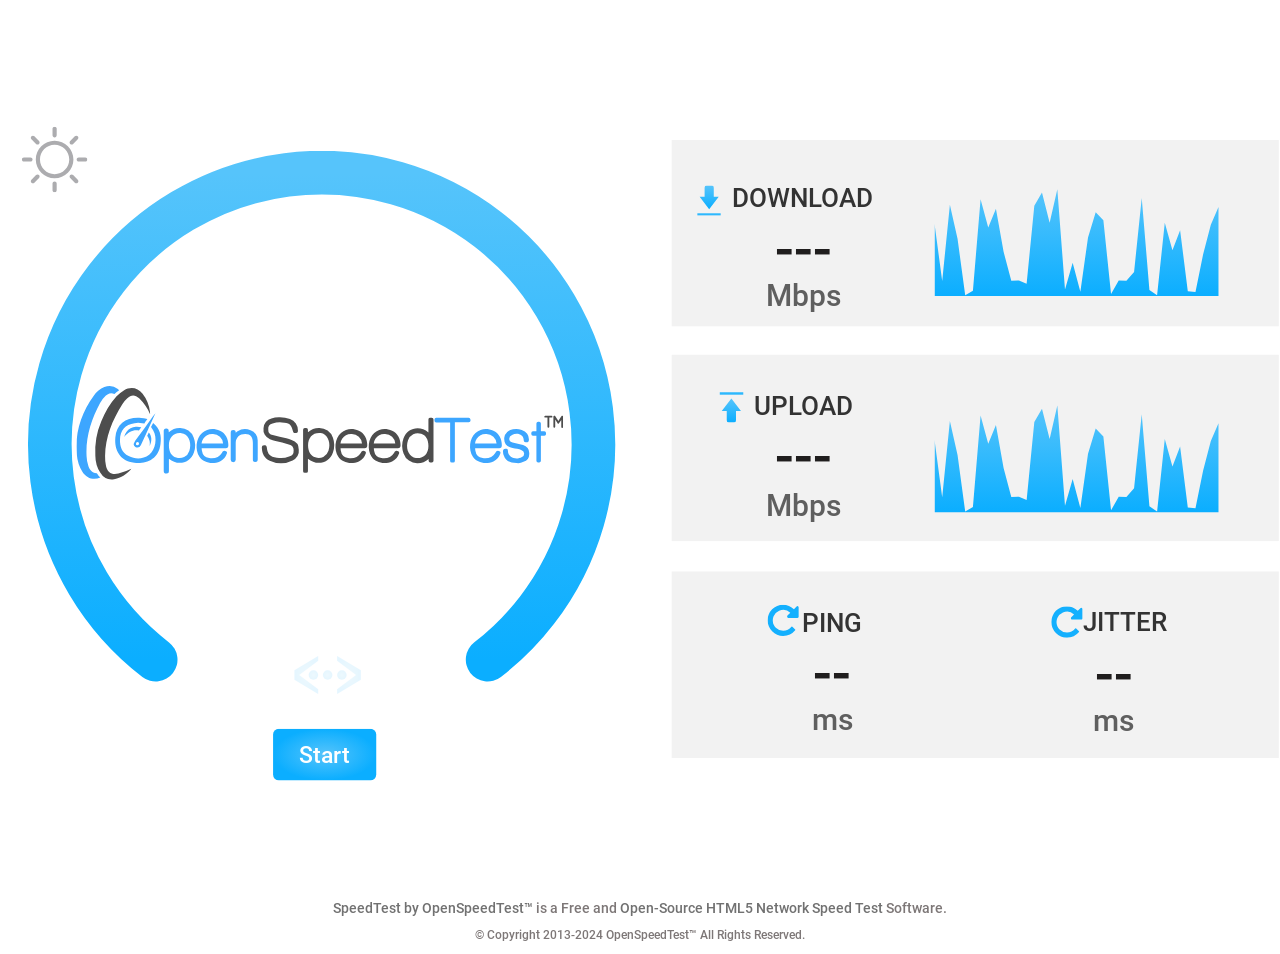
==== oph5spdtst/root/www/luci-static/resources/oph5spdtst/index.html @ a8c0d50c "First upload" ====
<!DOCTYPE html>
<html lang="en">
<head>
  <title>SpeedTest by OpenSpeedTest™</title>
  <meta name="description"
    content="Test your network speed now. HTML5 Network Performance Estimation Tool. Self-Hosted SpeedTest by OpenSpeedTest™"/>
  <link href="assets/css/app.css" rel="stylesheet" type="text/css" />
  <script> window.matchMedia&&window.matchMedia("(prefers-color-scheme: dark)").matches&&(document.head.innerHTML+='<link id="darkmode" rel="stylesheet" href="assets/css/darkmode.css" type="text/css"/>');function getCookieValue(b,a){return(a=document.cookie.match("(^|;)\\s*"+b+"\\s*=\\s*([^;]+)"))?a.pop():""}if("light"===getCookieValue("mode")){var darkStyle=document.getElementById("darkmode");darkStyle&&darkStyle.parentNode.removeChild(darkStyle)}; </script>
  <meta charset="UTF-8">
  <meta name="viewport" content="width=device-width,initial-scale=1">
  <meta http-equiv="X-UA-Compatible" content="IE=edge">
  <meta property="og:image" content="assets/images/img.png" />
  <link rel='canonical' href='https://openspeedtest.com'/>
  <link rel="apple-touch-icon" sizes="180x180" href="assets/images/icons/apple-touch-icon.png">
  <link rel="icon" type="image/png" sizes="32x32" href="assets/images/icons/favicon-32x32.png">
  <link rel="icon" type="image/png" sizes="16x16" href="assets/images/icons/favicon-16x16.png">
  <link rel="manifest" href="assets/images/icons/site.webmanifest">
  <link rel="mask-icon" href="assets/images/icons/safari-pinned-tab.svg" color="#5bbad5">
  <link rel="shortcut icon" href="assets/images/icons/favicon.ico">
  <meta name="msapplication-TileColor" content="#ffc40d">
  <meta name="msapplication-config" content="assets/images/icons/browserconfig.xml">
  <meta name="theme-color" content="#ffffff">
</head>
<body>
  <script type="text/javascript">
/*
     Official Website : https://OpenSpeedTest.COM | Email: support@openspeedtest.com
     Developed by : Vishnu | https://Vishnu.Pro | Email : me@vishnu.pro 
            
     HTML5 Network Performance Estimation Tool -> [JS,XHR,SVG,HTML,CSS]
     Started in 2011 and Moved to OpenSpeedTest.COM, Dedicated Project/Domain Name in 2013.
     SpeedTest Script -> 2013 -> Beta | 2015 -> V1 | 2019 ->V2 | 2020 V2.1 | 2021 V2.12 | 2022 V2.5 & 2.5.3
     Self-Hosted OpenSpeedTest-Server (iFrame/Nginx) -> 2014. (Managed SelfHosted SpeedTesT Widget)
     OpenSpeedTest-Server (On-premises) (Fully SelfHosted Apps)
     [OpenSpeedTest-Server Docker Image] -> V1 2019 | V2 2020 | V2.1 2021 | V2.2 & 2.2.2 2022
     [Node.js/Electron JS  OpenSpeedTest-Server Desktop Apps] -> 2020 V1 | 2021 V2 & V2.1 | 2.1.1 to 2.1.8 2022
     [Ionic Android and iOS OpenSpeedTest-Server Mobile Apps] V1.2 to 1.5 2022 

     Download Now -> https://go.openspeedtest.com/Server

     Like this Project? Please Donate NOW & Keep us Alive -> https://go.openspeedtest.com/Donate

     Speed Test by OpenSpeedTest™️ is Free and Open-Source Software (FOSS) with MIT License.
     Read full license terms @ http://go.openspeedtest.com/License

     If you have any Questions, ideas or Comments Please Send it via -> https://go.openspeedtest.com/SendMessage
*/

     // Add or Remove Server --> Automatically choose the one with the least latency
    var openSpeedTestServerList = [
        {"ServerName":"Home", "Download":"downloading", "Upload":"upload", "ServerIcon":"DefaultIcon"}
      ];
          
    // Send pings 'pingSamples' times to each Server URL.
        var pingSamples = 10;

    // 50% samples(Least)/length 1=100% 0.1 = 10%
        var jitterFinalSample = 0.5; 

    // Set a pingSample dynamically by passing "Ping" or "p" as a URL Parameter.
        var setPingSamples = true;

    // If Server has not responded within 5 Seconds for any requests we send ('pingSamples' times)
    // We will show Network Error. You can change the limit here.
    // In milliseconds, if you need to set 6 seconds. Change the value to 6000.
        var pingTimeOut = 5000; 

    // Set a PingTimeout dynamically by passing "Out" or "O" as a URL Parameter    
        var setPingTimeout = true;

    // GET or HEAD  // Other Methods may work. but why?
        var pingMethod = "GET";

    //Choose Download or Upload from the Server list. If you Prefer Download, change pingMethod to HEAD.
        var pingFile = "Upload";

    // The amount of garbage data sent to the server in Mb, 30 = 30Mb
        var ulDataSize = 5;

    // Don't touch it
        var ulDelay = 300;
        var dlDelay = 300;

    // Overhead Compensation factor, This is a browser-dependent test, Many Unknowns. Currently, 4%. That is within the margin of error.
        var upAdjust = 1.04;
        var dlAdjust = 1.04;

   // You can pass "Clean" or "C" as a URL Parameter and reset the Overhead Compensation factor to Zero or set any value between 0 and 4. 1 = 1% to 4 = 4% 
   // "clean" will not accept values above 4, so Compensation is limited to a maximum of 4%.
        var enableClean = true;

    // Minimum 12 Seconds is Expected. 
        var dlDuration = 12;
        var ulDuration = 12;

    // 6 is the common limit found on most browsers.
    // Choose  Number for parallel HTTP connections to Server | Default is 6 
        var dlThreads = 6;
        var ulThreads = 6;

    // Allow user to Change default limit of 6 parallel HTTP connections to Server  | Accept values above 1 and max 32
    // pass "XHR" or "X" as a URL Parameter
        var setHTTPReq = true;

    // Save Data to a Database
        var saveData = false;
        var saveDataURL = "//yourDatabase.Server.com:4500/save?data=";

    // Allow user to change the default 12 seconds test duration
    // Pass "Stress" or "S" as a URL Parameter.
        var stressTest = true;

    // Allow user to select and run one test at a time, download, upload, or ping
    // Pass "Test" or "T" as a URL Parameter.
        var selectTest = true;

    // Allow user to select a different server to run a test  
    // Pass "Host" or "H" ad a  URL Parameter.
    // Accept only valid HTTP URLs like "http://192.168.1.10:3000" or "https://yourHost.com"
        var selectServer = true;

    // Start a test Automatically without pressing the start button
    // You can Delay the test for 'n' seconds by passing any number as a value for Run Keyword. e.g.: "Run=10" or "R=10" to delay the test by 10 Seconds.
    // Pass "Run" or "R" as a URL Parameter to start a test instantly.
        var enableRun = true;

    // "Run" will not work if you are already using 'selectTest' "Test" or "T" Keyword.

 
function ostOnload() {
      console.log("OpenSpeedTest.com V2.5.4 Loaded!")
      console.log("Now Press the Start Button or HIT Enter.")
      console.log("The secret to living happy is giving happiness. Have a wonderful day.")
      
    }
  
  var openChannel = "dev";

  </script>

<!--
Speed Test by OpenSpeedTest™️ is Free and Open-Source Software with MIT License.

You can play with the CSS, HTML & SVG files to change the colors or add your support desk info to this page.
Also, you can add your company logo anywhere on this page. It's FOSS. You can do whatever you see fit.

If you like to make any other modification to this application or need a custom deployment for your organization, 
please get in touch with support@openspeedtest.com.
-->

  <div id="loading_app" class="spinner">
    <div class="bounce1"></div>
    <div class="bounce2"></div>
    <div class="bounce3"></div>
  </div>
  <object style="visibility:hidden" id="OpenSpeedTest-UI" data="assets/images/app.svg" type="image/svg+xml"></object>
 
  <div class="Credits">
    <a href="https://openspeedtest.com?ref=Self-Hosted&Run">SpeedTest by OpenSpeedTest™</a> is a Free and <a href="https://github.com/openspeedtest/Speed-Test">Open-Source HTML5 Network Speed Test</a> Software.
    <p style="font-size: 12px;">&copy; Copyright 2013-2024 OpenSpeedTest™ All Rights Reserved.</p>
</div>
  
  <script src="assets/js/app-2.5.4.min.js"></script>
  <script src="assets/js/darkmode.js"></script>

</body>
</html>
---- oph5spdtst/root/www/luci-static/resources/oph5spdtst/assets/css/app.css ----
/* roboto-regular - latin */
@font-face {
  font-family: "Roboto";
  font-style: normal;
  font-weight: 400;
  font-display: swap;
  src: url("..fonts/roboto-v30-latin-regular.eot"); /* IE9 Compat Modes */
  src: local(""),
    url("../fonts/roboto-v30-latin-regular.eot?#iefix")
      format("embedded-opentype"),
    /* IE6-IE8 */ url("../fonts/roboto-v30-latin-regular.woff2")
      format("woff2"),
    /* Super Modern Browsers */
      url("../fonts/roboto-v30-latin-regular.woff") format("woff"),
    /* Modern Browsers */ url("../fonts/roboto-v30-latin-regular.ttf")
      format("truetype"),
    /* Safari, Android, iOS */
      url("../fonts/roboto-v30-latin-regular.svg#Roboto") format("svg"); /* Legacy iOS */
}
/* roboto-500 - latin */
@font-face {
  font-family: "Roboto";
  font-style: normal;
  font-weight: 500;
  font-display: swap;
  src: url("assets/fonts/roboto-v30-latin-500.eot"); /* IE9 Compat Modes */
  src: local(""),
    url("assets/fonts/roboto-v30-latin-500.eot?#iefix")
      format("embedded-opentype"),
    /* IE6-IE8 */ url("../fonts/roboto-v30-latin-500.woff2")
      format("woff2"),
    /* Super Modern Browsers */ url("../fonts/roboto-v30-latin-500.woff")
      format("woff"),
    /* Modern Browsers */ url("../fonts/roboto-v30-latin-500.ttf")
      format("truetype"),
    /* Safari, Android, iOS */
      url("../fonts/roboto-v30-latin-500.svg#Roboto") format("svg"); /* Legacy iOS */
}

body {
  margin: 0px;
  padding: 0px;
  display: block;
}

::-webkit-scrollbar {
  display: none;
}
html {
  -ms-overflow-style: none; 
  scrollbar-width: none;
}
 
.Credits {
color: rgb(125 119 119);
text-align: center;
font-size:14px;
font-family: Roboto-Medium, Roboto;
font-weight: 500;
} 
.Credits a {
  text-decoration: none;
  color: rgb(113, 113, 113);
}
.Credits a:hover {
color: #4901f0;
}

.ConnectError {
  display: none;

}

.openSpeedtestApp {
 
  height: 100vh;
  width: 100vw;
  display: none;
  overflow: hidden;
}
.main-Gaugebg {
  fill: none;
  stroke: rgb(231, 231, 232);
  stroke-linecap: round;
  stroke-linejoin: round;
  stroke-width: 22px;
  stroke-dasharray: 681;
}
.main-GaugeBlue {
  fill: none;
  stroke: url(#gradient);
  stroke-linecap: round;
  stroke-linejoin: round;
  stroke-width: 22px;
  stroke-dasharray: 681;
  stroke-opacity: 0;
}
.main-GaugeWhite {
  fill: none;
  stroke: rgb(255, 255, 255);
  stroke-linecap: round;
  stroke-linejoin: round;
  stroke-width: 15px;
  stroke-dasharray: 0, 681;
  stroke-dashoffset: 1;
  stroke-opacity: 0;
}
.oDo-Meter {
  font-size: 16.633283615112305px;
  fill: gray;
  font-family: Roboto-Medium, Roboto;
  font-weight: 500;
}
.oDoLive-Speed {
  font-size: 28px;
  fill: #201e1e;
  font-family: Roboto-Medium, Roboto;
  font-weight: 500;
  text-anchor: middle;
}

.oDoLive-Status {
  font-size: 10px;
  fill: #d2d1d2;
  font-family: Roboto-Medium, Roboto;
  font-weight: 500;
  text-anchor: middle;
}
.uiBg {
  fill: #d2d1d2;
}
.progressbg {
  stroke: rgb(231, 231, 232);
  stroke-width: 8px;
  stroke-linecap: round;
  stroke-linejoin: round;
  stroke-dasharray: 400;
  stroke-dashoffset: 0;
}
.Cards {
  fill: #f2f2f2;
}
.Symbol {
  fill: url(#gradient);
}
.rtext {
  font-size: 12px;
  fill: #333;
  font-family: Roboto-Medium, Roboto;
  font-weight: 500;
}
.rtextnum {
  font-size: 23px;
  fill: #201e1e;
  font-family: Roboto-Medium, Roboto;
  font-weight: 500;
  text-anchor: middle;
}
.rtextmbms {
  font-size: 12px;
  fill: #5f5f5f;
  font-family: Roboto-Medium, Roboto;
  font-weight: 500;
  text-anchor: middle;
}
.jitter-Mob {
  font-size: 9px;
  fill: #5f5f5f;
  font-family: Roboto-Medium, Roboto;
  font-weight: 500;
  text-anchor: middle;
}
.startButton {
  fill: url(#RadialGradient1);
  -webkit-tap-highlight-color: rgba(0, 0, 0, 0);
  -webkit-tap-highlight-color: transparent;
  cursor: pointer;
  pointer-events: visible;
}
.buttonTxt {
  font-size: 40px;
  fill: #ffffff;
  font-family: Roboto-Medium, Roboto;
  font-weight: 500;
  text-anchor: middle;
}

.intro-Progress {
  stroke: #5e72e4;
  stroke-width: 8px;
  stroke-linecap: round;
  stroke-linejoin: round;
  stroke-dasharray: 400;
  stroke-dashoffset: 0;
}
.progressElmstart {
  stroke: #5e72e4;
  stroke-width: 8px;
  stroke-linecap: round;
  stroke-linejoin: round;
  stroke-dasharray: 400;
  stroke-dashoffset: 0;
  display: block;
}
.Startsettings {
  fill: url(#RadialGradient1);
  -webkit-tap-highlight-color: rgba(0, 0, 0, 0);
  -webkit-tap-highlight-color: transparent;
  cursor: pointer;
  pointer-events: visible;
  opacity: 0.1;
  transition: opacity 1s ease-in-out;
}
.Startsettings:hover {
  opacity: 1;
}

.progressbg {
  stroke: rgb(231, 231, 232);
  stroke-width: 8px;
  stroke-linecap: round;
  stroke-linejoin: round;
  stroke-dasharray: 400;
  stroke-dashoffset: 0;
}
.deskStart {
  fill: none;
  stroke: rgb(231, 231, 232);
  stroke-linecap: round;
  stroke-linejoin: round;
  stroke-width: 22px;
  stroke-dasharray: 681;
  stroke: url(#gradient);
}
#UI-Desk {
  display: none;
}
#UI-Mob {
  display: none;
}
.oDoTop-Speed {
  font-size: 16.96px;
  fill: gray;
  font-family: Roboto-Medium, Roboto;
  font-weight: 500;
  text-anchor: end;
}
#upSymbolDesk {
  fill: #14b0fe;
  display: none;
}
#downSymbolDesk {
  fill: #14b0fe;
  display: none;
}
#upSymbolMob {
  fill: #14b0fe;
  display: none;
}
#downSymbolMob {
  fill: #14b0fe;
  display: none;
}

#ipMob {
  font-size: 15px;
  fill: #201e1e;
  font-family: Roboto-Medium, Roboto;
  font-weight: 500;
  text-anchor: middle;
  display: none;
}
#ipDesk {
  font-size: 15px;
  fill: #201e1e;
  font-family: Roboto-Medium, Roboto;
  font-weight: 500;
  text-anchor: middle;
  display: none;
}

.spinner {
  position: absolute;
  z-index: 999;
  top: 50vh;
  left: 50vw;
  text-align: center;
}

.spinner > div {
  width: 20px;
  height: 20px;
  background-color: #2196f3;

  border-radius: 100%;
  display: inline-block;
  -webkit-animation: sk-bouncedelay 1.4s infinite ease-in-out both;
  animation: sk-bouncedelay 1.4s infinite ease-in-out both;
}

.spinner .bounce1 {
  -webkit-animation-delay: -0.32s;
  animation-delay: -0.32s;
}

.spinner .bounce2 {
  -webkit-animation-delay: -0.16s;
  animation-delay: -0.16s;
}

@-webkit-keyframes sk-bouncedelay {
  0%,
  80%,
  100% {
    -webkit-transform: scale(0);
  }
  40% {
    -webkit-transform: scale(1);
  }
}

@keyframes sk-bouncedelay {
  0%,
  80%,
  100% {
    -webkit-transform: scale(0);
    transform: scale(0);
  }
  40% {
    -webkit-transform: scale(1);
    transform: scale(1);
  }
}

.darkmode {
  margin-bottom: -15px;
  fill: #75757a99;
  padding-top: 16px;
  display: none;
  cursor: pointer;
  margin-right: 30px;
}
#daymode {
  margin-right: 40px;
}
.darkmode:hover {
  fill: #000000;
}

.Mobile,
.Desktop {
  visibility: hidden;
  width: 100vw;
  height: 100vh;
}

@media only screen and (orientation: landscape) {
  .Mobile {
    visibility: hidden;
  }
  .Desktop {
    visibility: visible;
  }
}

@media only screen and (orientation: portrait) {
  .spinner {
    top: 42vh;
    left: 42vw;
  }
  .Mobile {
    visibility: visible;
  }
  .Desktop {
    visibility: hidden;
  }
}
@media only screen and (max-width: 300px) {
  .Credits{
    display: none;
  }
}
---- oph5spdtst/root/www/luci-static/resources/oph5spdtst/assets/css/darkmode.css ----
body {
  background-color: #181818;
}
#ipDesk {
  fill: aliceblue;
}

.oDoLive-Speed {
  fill: #ffffff;
}
.oDoLive-Status {
  fill: aliceblue;
}
#ipMob {
  fill: aliceblue;
}
.rtextnum {
  fill: #ffffff;
}
.rtextmbms {
  fill: #ffffff;
}
.rtext {
  fill: #ffffff;
}
.Cards {
  fill: #000000;
}

.main-Gaugebg {
  stroke: #000000;
}
.uiBg {
  fill: #000000;
}
.progressbg {
  stroke: #202020;
}
.jitter-Mob {
  fill: #ffffff;
}

.ConnectError {
  fill: #ffffff;
}
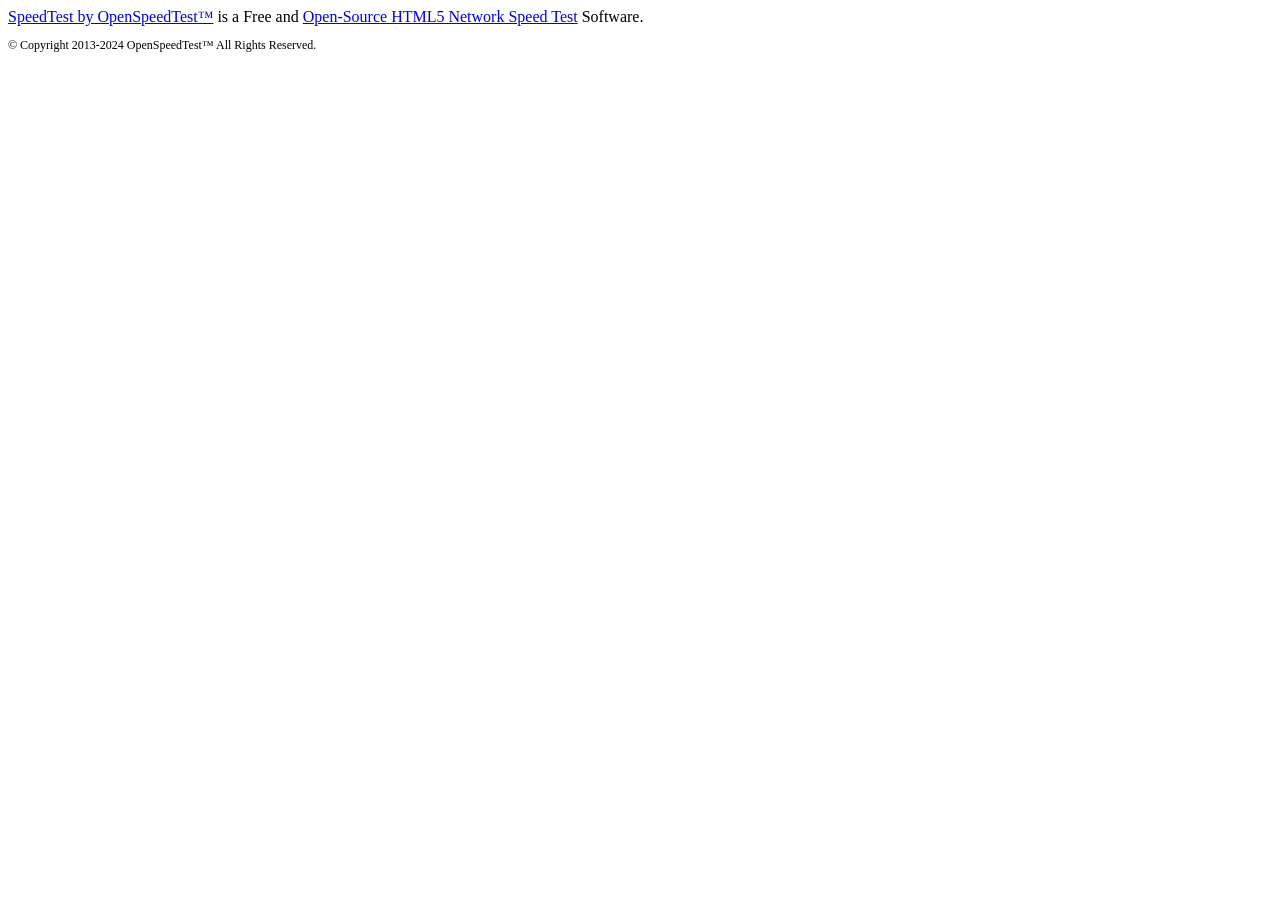
==== commit e82cb3f3: "Added new luci app page." ====
--- a/oph5spdtst/root/www/luci-static/resources/oph5spdtst/index.html
+++ b/oph5spdtst/root/www/luci-static/resources/oph5spdtst/index.html
@@ -1,5 +1,8 @@
+
+
 <!DOCTYPE html>
 <html lang="en">
+<base href="/luci-static/resources/oph5spdtst/">
 <head>
   <title>SpeedTest by OpenSpeedTest™</title>
   <meta name="description"
